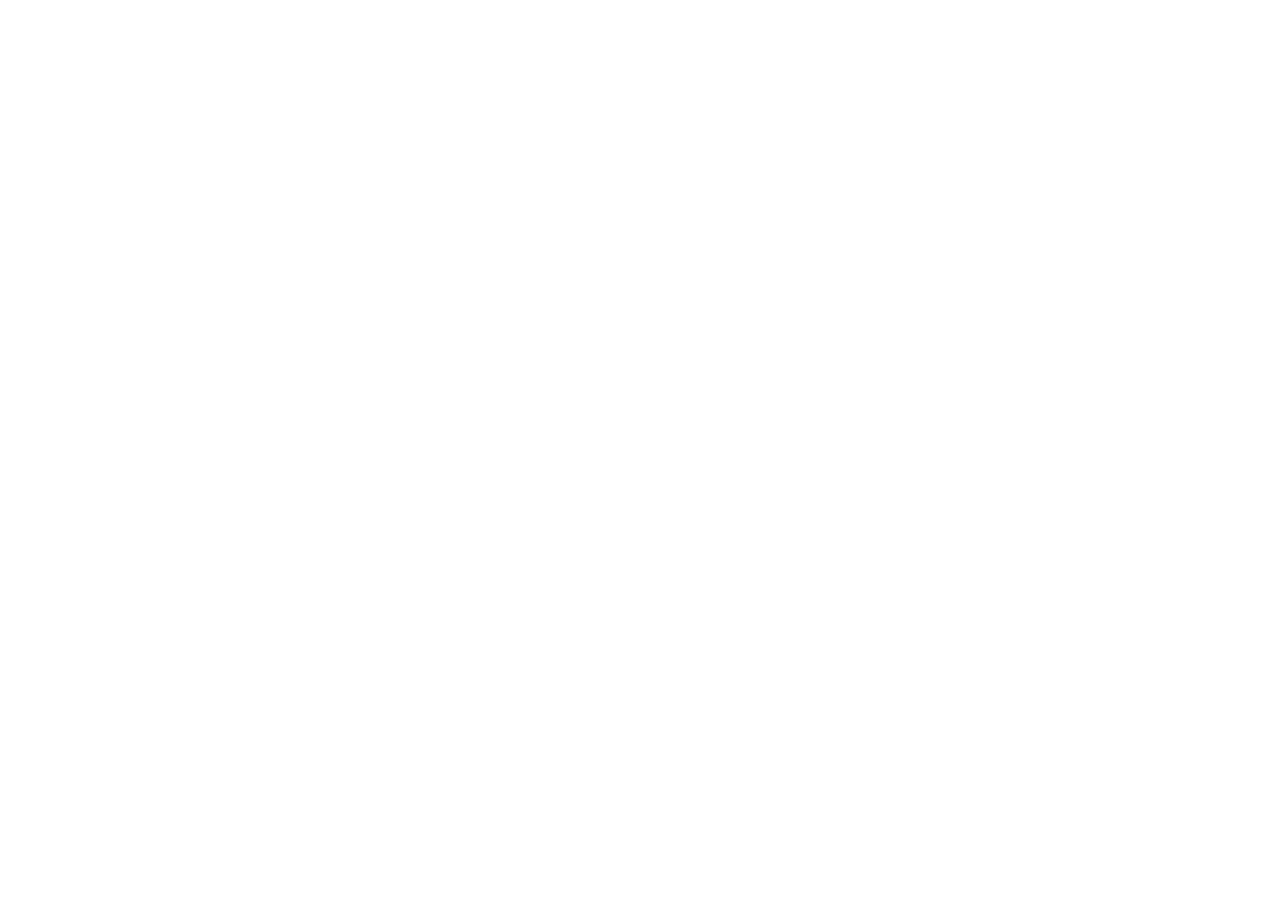
==== index.html @ 0492c98e "Updated CSS files" ====
<!DOCTYPE html>
<html lang="en">
    <head>
        <meta charset="UTF-8">
        <meta name="viewport" content="width=device-width, initial-scale=1.0">
        <title>Zodiac Type</title>
        <link rel="stylesheet" href="./css/normalize.css">
        <link rel="stylesheet" href="./css/screens.css">
    </head>
    <body>
        
        <script src="./js/zodiac.js"></script>
    </body>
</html>
---- css/screens.css ----
@font-face {
    font-family: Montserrat;
    src: url(../font/Montserrat.ttf);
}

* {
    box-sizing: border-box;
}

html {
    --background-color: #FFFBF0;
    --text-color:  #DB7D57;
}

h1, h2, h3, h4, p, button, ul, li, a {
    margin-block: 7px;
    font-family: Montserrat;
    color: var(--text-color);
}

h1 {
    font-size: 36px;
    font-weight: 800;
    line-height: 0.9;
}

h2 {
    font-size: 30px;
    font-weight: 600;
    line-height: 0.9;
}

h3 {
    font-size: 24px;
    font-weight: 500;
    line-height: 0.9;
}

h4 {
    font-size: 20px;
    font-weight: normal;
    line-height: 1;
}

p {
    font-size: 18px;
    font-weight: 300;
    line-height: 1;
}

li, a, button {
    font-size: 16px;
    font-weight: 500;
}
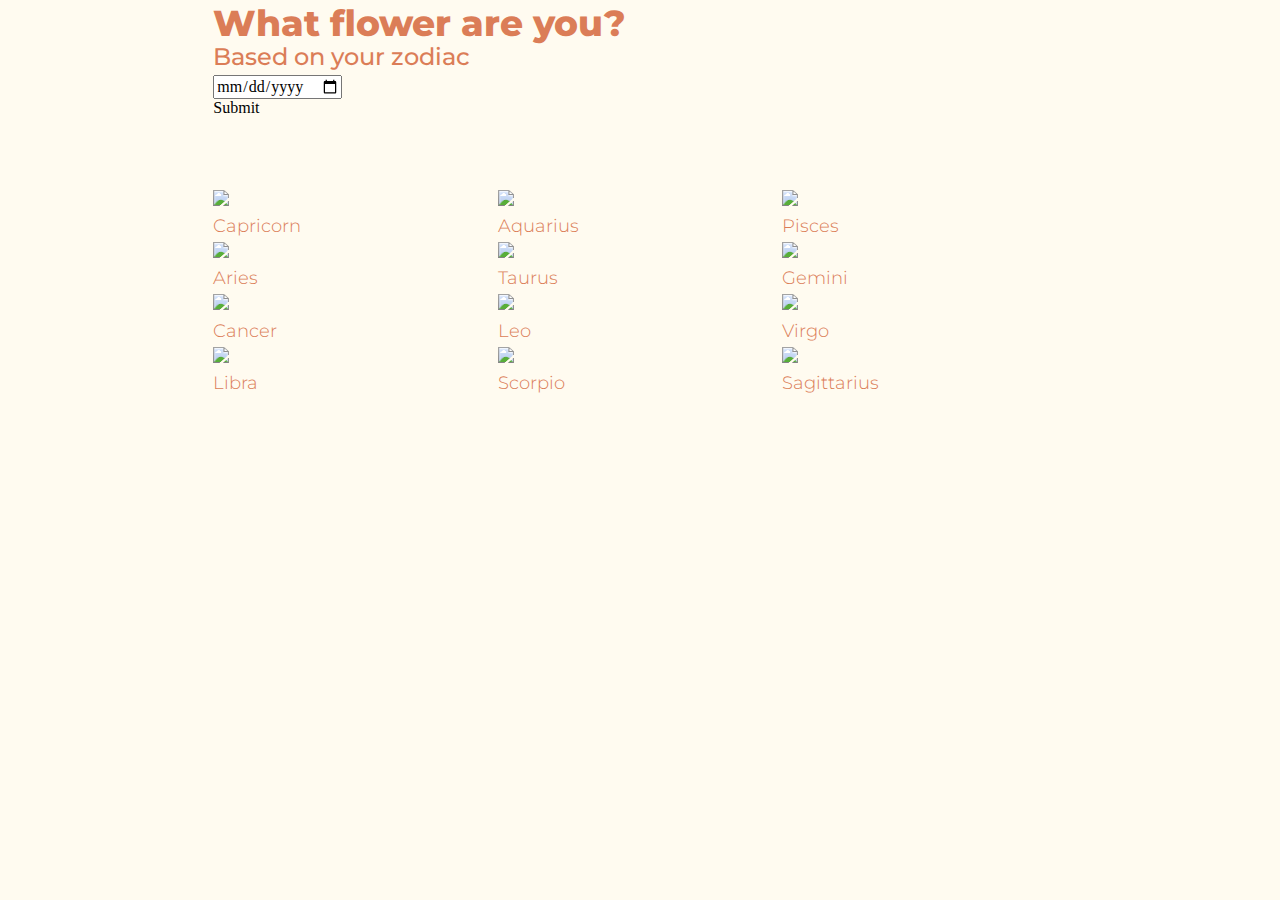
==== commit 51509d89: "Updated Interface" ====
--- a/index.html
+++ b/index.html
@@ -8,7 +8,29 @@
         <link rel="stylesheet" href="./css/screens.css">
     </head>
     <body>
-        
-        <script src="./js/zodiac.js"></script>
+        <main>
+            <section id="instructions"> 
+                <h1>What flower are you?</h1>
+                <h3>Based on your zodiac</h3>
+
+                <form>
+                    <div class="control">
+                        <input type="date" name="birthday" required>
+                    </div> 
+                    
+                    <div class="control">
+                        <button type="submit">Submit</button> 
+                    <div>
+
+                    <ul class="errors" hidden></ul> 
+                </form> 
+            </section>  
+               
+            <section id="zodiac-grid">
+            </section>
+
+        </main>
+    
+    <script src="./js/main.js"></script>
     </body>
 </html>--- a/css/screens.css
+++ b/css/screens.css
@@ -7,12 +7,16 @@
     box-sizing: border-box;
 }
 
+body {
+    background-color: var(--background-color);
+}
+
 html {
     --background-color: #FFFBF0;
     --text-color:  #DB7D57;
 }
 
-h1, h2, h3, h4, p, button, ul, li, a {
+h1, h2, h3, h4, p, ul, li, a {
     margin-block: 7px;
     font-family: Montserrat;
     color: var(--text-color);
@@ -51,4 +55,48 @@
 li, a, button {
     font-size: 16px;
     font-weight: 500;
+}
+
+/* reset button stylings */
+button {
+	background: none;
+	color: inherit;
+	border: none;
+	padding: 0;
+	font: inherit;
+	cursor: pointer;
+	outline: inherit;
+}
+
+main {
+    display: grid;
+    grid-template-columns: 1fr 4fr 1fr;
+    grid-template-rows: 1fr 3fr;
+
+    justify-content: center;
+    align-items: center;
+}
+
+#instructions {
+    grid-column-start: 2;
+    grid-row-start: 1;
+
+    justify-content: center;
+    align-items: center;
+}
+
+#zodiac-grid {
+    grid-column-start: 2;
+    grid-row-start: 2;
+
+    display: grid;
+    grid-template-columns: repeat(3, 1fr);
+    grid-template-rows: repeat(4, 1fr);
+
+    justify-content: center;
+    align-items: center;
+
+    img {
+        width: 100%;
+    }
 }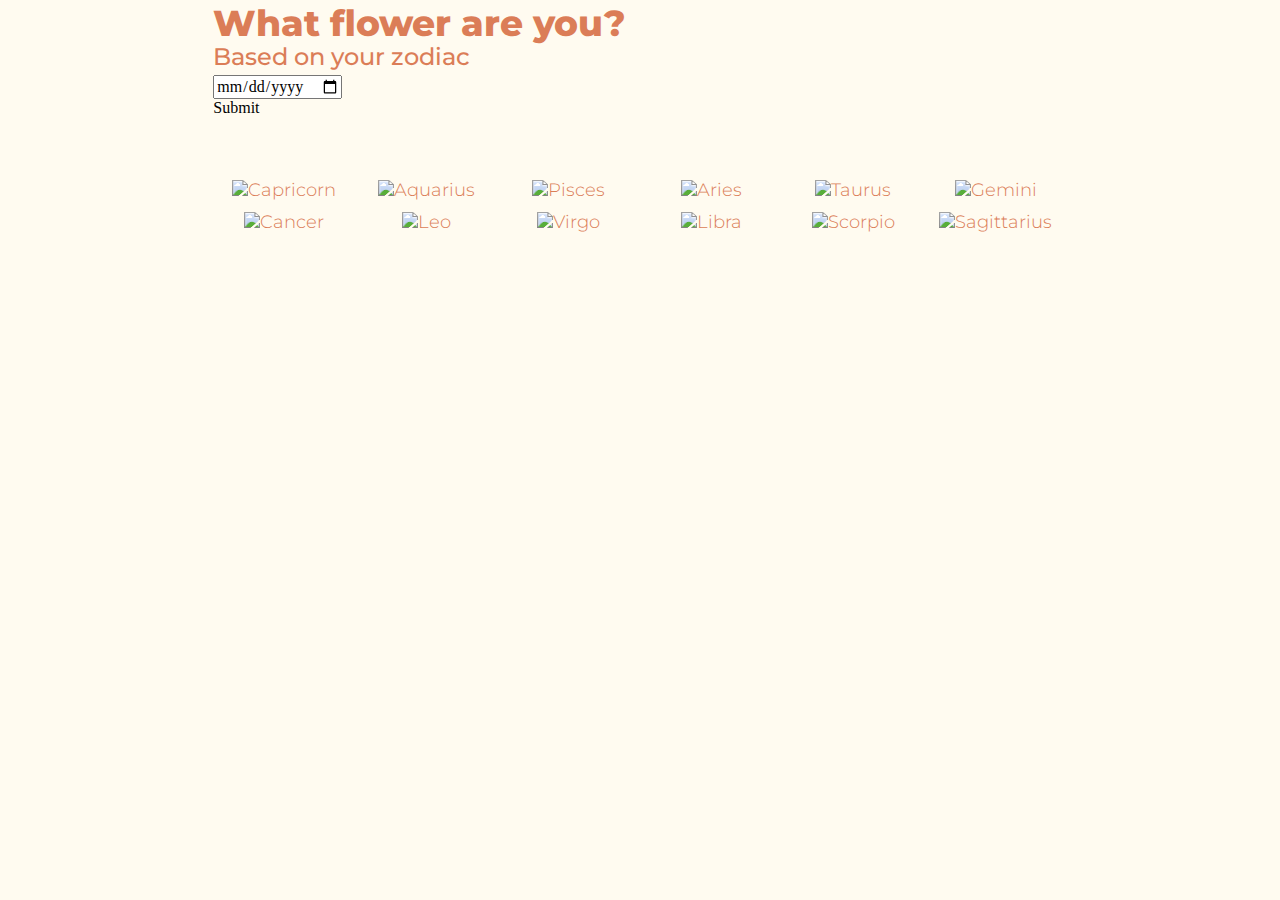
==== commit 02a240a4: "Form Works!!!" ====
--- a/index.html
+++ b/index.html
@@ -15,12 +15,13 @@
 
                 <form>
                     <div class="control">
+                        <!-- <label for="birthday">Birthday</label> -->
                         <input type="date" name="birthday" required>
                     </div> 
                     
                     <div class="control">
-                        <button type="submit">Submit</button> 
-                    <div>
+                         <button type="submit">Submit</button>
+                    </div>
 
                     <ul class="errors" hidden></ul> 
                 </form> 
--- a/css/screens.css
+++ b/css/screens.css
@@ -71,7 +71,7 @@
 main {
     display: grid;
     grid-template-columns: 1fr 4fr 1fr;
-    grid-template-rows: 1fr 3fr;
+    grid-template-rows: 2fr 3fr;
 
     justify-content: center;
     align-items: center;
@@ -90,8 +90,8 @@
     grid-row-start: 2;
 
     display: grid;
-    grid-template-columns: repeat(3, 1fr);
-    grid-template-rows: repeat(4, 1fr);
+    grid-template-columns: repeat(6, 1fr);
+    grid-template-rows: repeat(2, 1fr);
 
     justify-content: center;
     align-items: center;
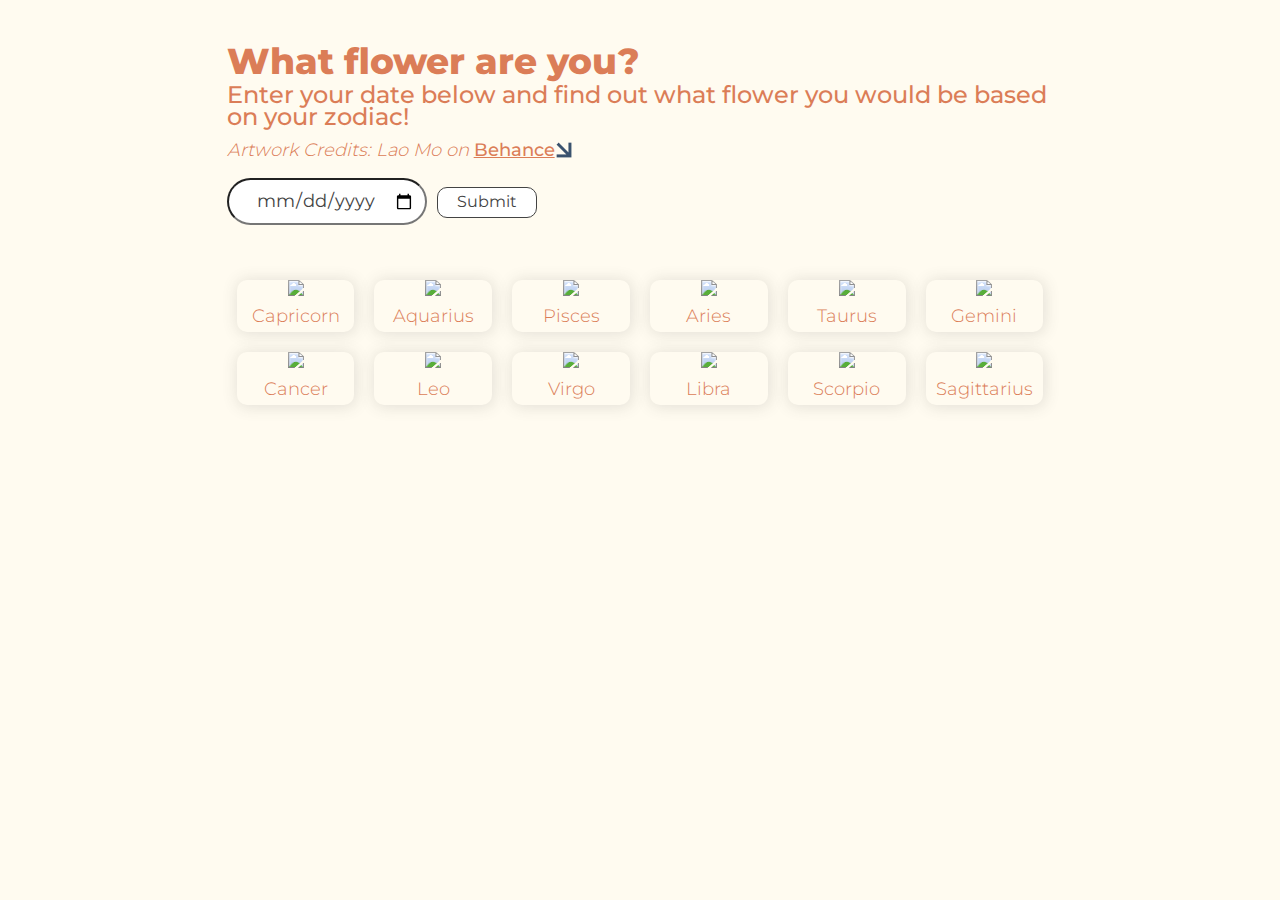
==== commit f7698ae8: "Added JS Functions to Buttons & Form" ====
--- a/index.html
+++ b/index.html
@@ -11,11 +11,13 @@
         <main>
             <section id="instructions"> 
                 <h1>What flower are you?</h1>
-                <h3>Based on your zodiac</h3>
-
+                <h3>Enter your date below and find out what flower you would be based on your zodiac!</h3>
+                <div class="inline-img">
+                    <p><em>Artwork Credits: Lao Mo on </em><a href="https://www.behance.net/LAOMO89" target="_blank">Behance</a></p>
+                    <img src="./images/arrow-icon.png">
+                </div>
                 <form>
                     <div class="control">
-                        <!-- <label for="birthday">Birthday</label> -->
                         <input type="date" name="birthday" required>
                     </div> 
                     
--- a/css/screens.css
+++ b/css/screens.css
@@ -14,9 +14,10 @@
 html {
     --background-color: #FFFBF0;
     --text-color:  #DB7D57;
+    --text-color-black: #434343;
 }
 
-h1, h2, h3, h4, p, ul, li, a {
+h1, h2, h3, h4, p, ul, li, a, input {
     margin-block: 7px;
     font-family: Montserrat;
     color: var(--text-color);
@@ -53,8 +54,16 @@
 }
 
 li, a, button {
-    font-size: 16px;
+    font-size: 18px;
     font-weight: 500;
+}
+
+li {
+    list-style: none;
+}
+
+em {
+    font-style: italic;
 }
 
 /* reset button stylings */
@@ -68,13 +77,63 @@
 	outline: inherit;
 }
 
+input[type=date] {
+    width: 200px;
+    border-radius: 30px;
+    padding: 10px;
+    margin-right: 10px;
+
+    text-align: center;
+    font-size: 18px;
+
+    color: var(--text-color-black);
+}
+
+button[type=submit] {
+    margin-block: 7px;
+    width: 100px;
+    border: 1px solid #434343;
+    border-radius: 10px;
+    padding: 5px;
+
+    background-color: white;
+    font-family: Montserrat;
+    color: var(--text-color-black);
+}
+
+.inline-img {
+    display: flex;
+    flex-direction: row;
+    flex-wrap: wrap;
+
+    align-items: center;
+    /* justify-content: center; */
+
+    margin: 5px auto;
+
+    img {
+        width: 18px;
+        height: 18px;
+    }
+}
+
+form {
+    display: flex;
+    flex-direction: row;
+    flex-wrap: wrap;
+    
+    align-items: baseline;
+}
+
 main {
     display: grid;
     grid-template-columns: 1fr 4fr 1fr;
-    grid-template-rows: 2fr 3fr;
+    grid-template-rows: 30% 70%;
+    column-gap: 20px;
 
     justify-content: center;
     align-items: center;
+    height: 100vh;
 }
 
 #instructions {
@@ -94,7 +153,7 @@
     grid-template-rows: repeat(2, 1fr);
 
     justify-content: center;
-    align-items: center;
+    align-self: start;
 
     img {
         width: 100%;
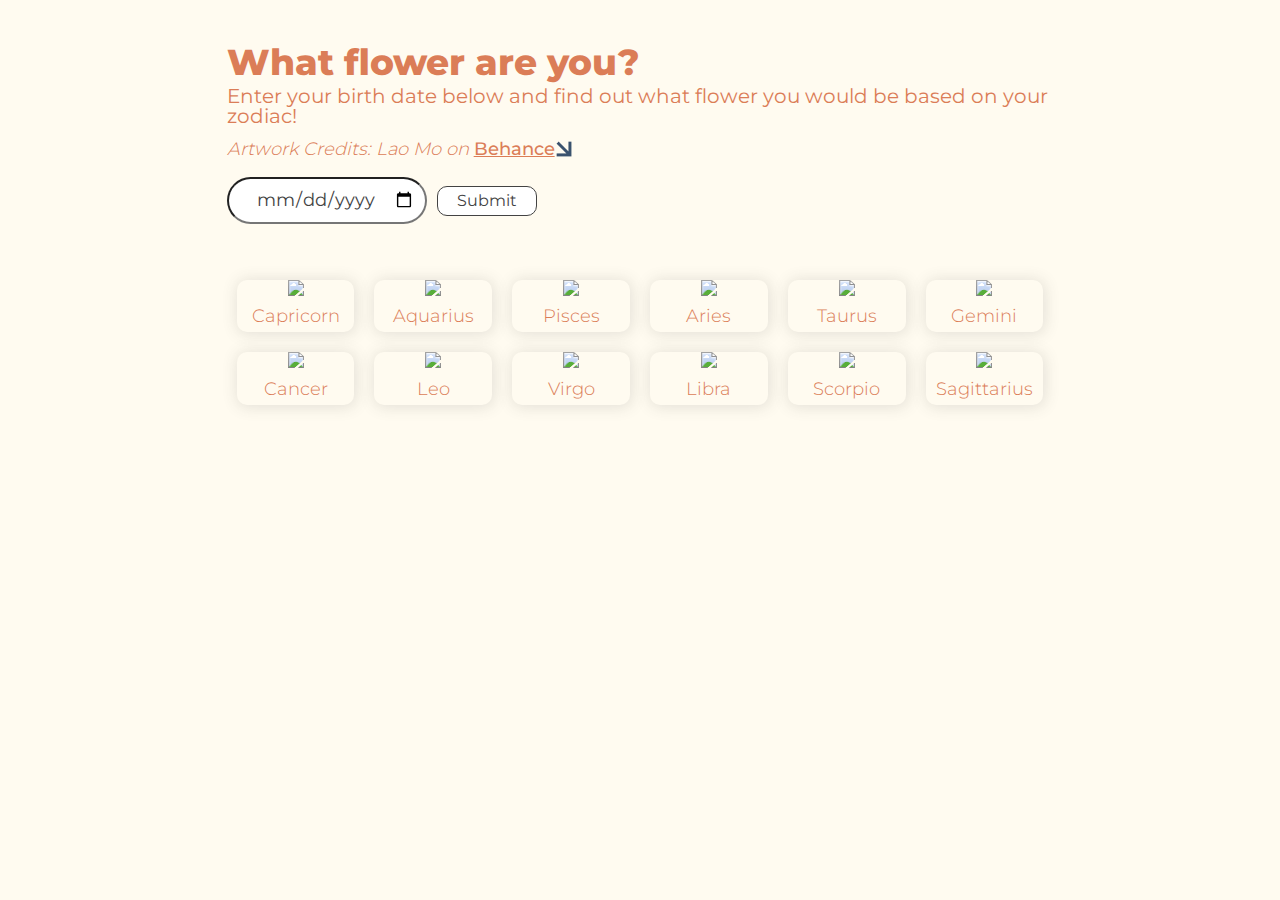
==== commit d2a07da6: "Added Audio & Buttons" ====
--- a/index.html
+++ b/index.html
@@ -11,7 +11,7 @@
         <main>
             <section id="instructions"> 
                 <h1>What flower are you?</h1>
-                <h3>Enter your date below and find out what flower you would be based on your zodiac!</h3>
+                <h4>Enter your birth date below and find out what flower you would be based on your zodiac!</h4>
                 <div class="inline-img">
                     <p><em>Artwork Credits: Lao Mo on </em><a href="https://www.behance.net/LAOMO89" target="_blank">Behance</a></p>
                     <img src="./images/arrow-icon.png">
@@ -32,8 +32,34 @@
             <section id="zodiac-grid">
             </section>
 
+            <div id="top_section">
+                    <div id="flower_img">
+                        <img alt="Flower associated with each zodiac">
+                    </div>
+            </div>
+            <div id="bottom_section">
+                <div id="flower_result_div">
+                    <h2></h2>
+                </div>
+
+                <div id="zodiac_name">
+                    <h4></h4>
+                </div>
+
+                <div id="zodiac_timeframe">
+                    <p></p>
+                </div>
+
+                <div id="description">
+                    <p>
+                </div>
+
+                <div id="song_rec">
+                </div>
+            </div>
+
         </main>
     
-    <script src="./js/main.js"></script>
+    <script src="main.js"></script>
     </body>
 </html>--- a/css/screens.css
+++ b/css/screens.css
@@ -158,4 +158,12 @@
     img {
         width: 100%;
     }
+}
+
+#top_section {
+    display: none;
+}
+
+#bottom_section {
+    display: none;
 }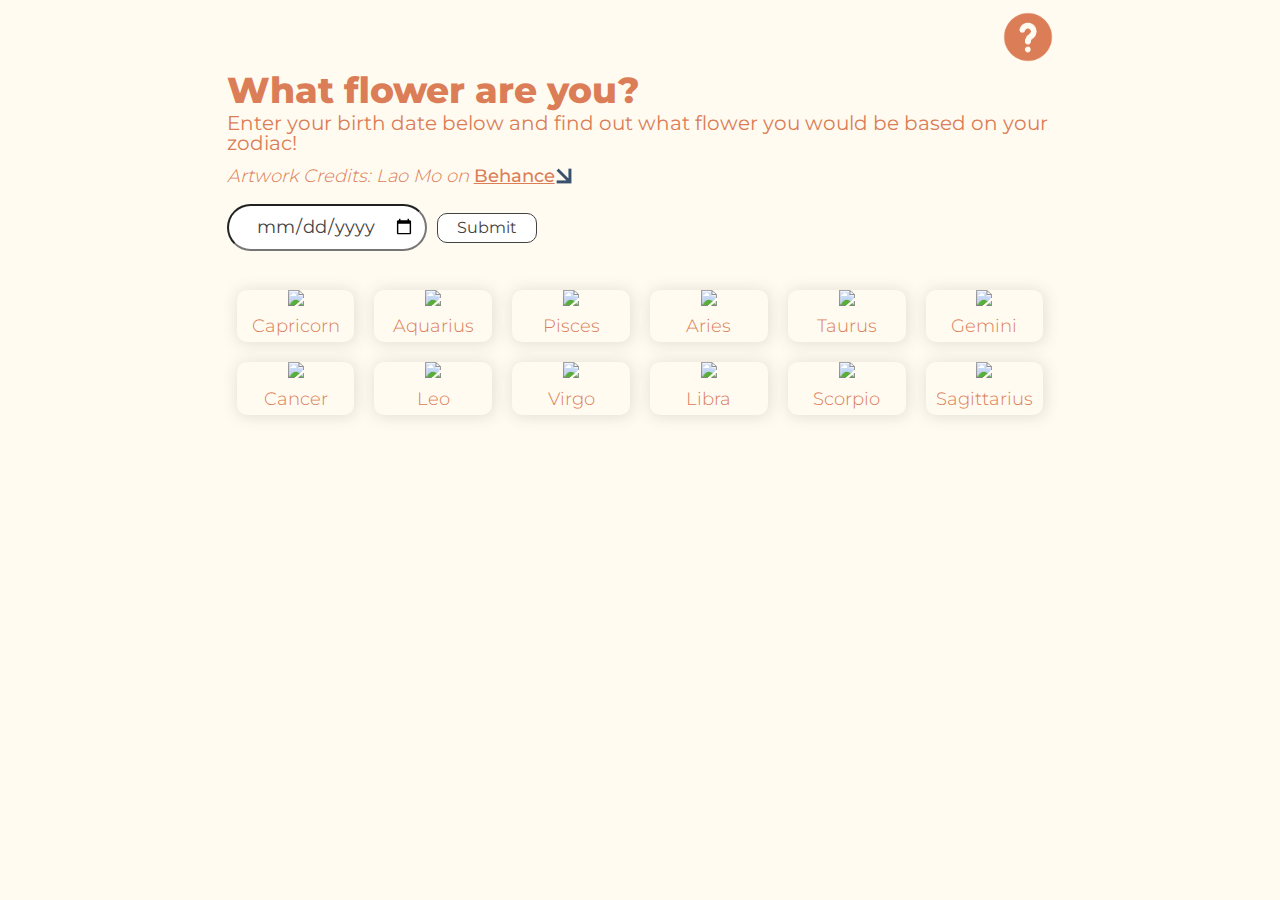
==== commit 667231bb: "🌟 Fixed Audio, Added a Help Button, Finalized JS" ====
--- a/index.html
+++ b/index.html
@@ -9,7 +9,12 @@
     </head>
     <body>
         <main>
+
             <section id="instructions"> 
+                <div id="help">
+                    <button id="help_button"><img src="./images/help_symbol.png"></button>
+                </div>
+
                 <h1>What flower are you?</h1>
                 <h4>Enter your birth date below and find out what flower you would be based on your zodiac!</h4>
                 <div class="inline-img">
@@ -18,7 +23,7 @@
                 </div>
                 <form>
                     <div class="control">
-                        <input type="date" name="birthday" required>
+                        <input type="date" name="date" required>
                     </div> 
                     
                     <div class="control">
@@ -33,25 +38,25 @@
             </section>
 
             <div id="top_section">
-                    <div id="flower_img">
+                    <div id="img_div">
                         <img alt="Flower associated with each zodiac">
                     </div>
             </div>
             <div id="bottom_section">
-                <div id="flower_result_div">
+                <div id="title">
                     <h2></h2>
                 </div>
 
-                <div id="zodiac_name">
+                <div id="subtitle">
                     <h4></h4>
                 </div>
 
-                <div id="zodiac_timeframe">
+                <div id="extra_information">
                     <p></p>
                 </div>
 
                 <div id="description">
-                    <p>
+                    <p></p>
                 </div>
 
                 <div id="song_rec">
--- a/css/screens.css
+++ b/css/screens.css
@@ -137,6 +137,8 @@
 }
 
 #instructions {
+    margin-block: 10px;
+
     grid-column-start: 2;
     grid-row-start: 1;
 
@@ -145,6 +147,8 @@
 }
 
 #zodiac-grid {
+    margin-block: 10px;
+    
     grid-column-start: 2;
     grid-row-start: 2;
 
@@ -166,4 +170,16 @@
 
 #bottom_section {
     display: none;
+}
+
+#help {
+    grid-column-start: 2;
+    grid-row-start: 1;
+
+    justify-self: end;
+    align-self: start;
+
+    img {
+        width: 50px;
+    }
 }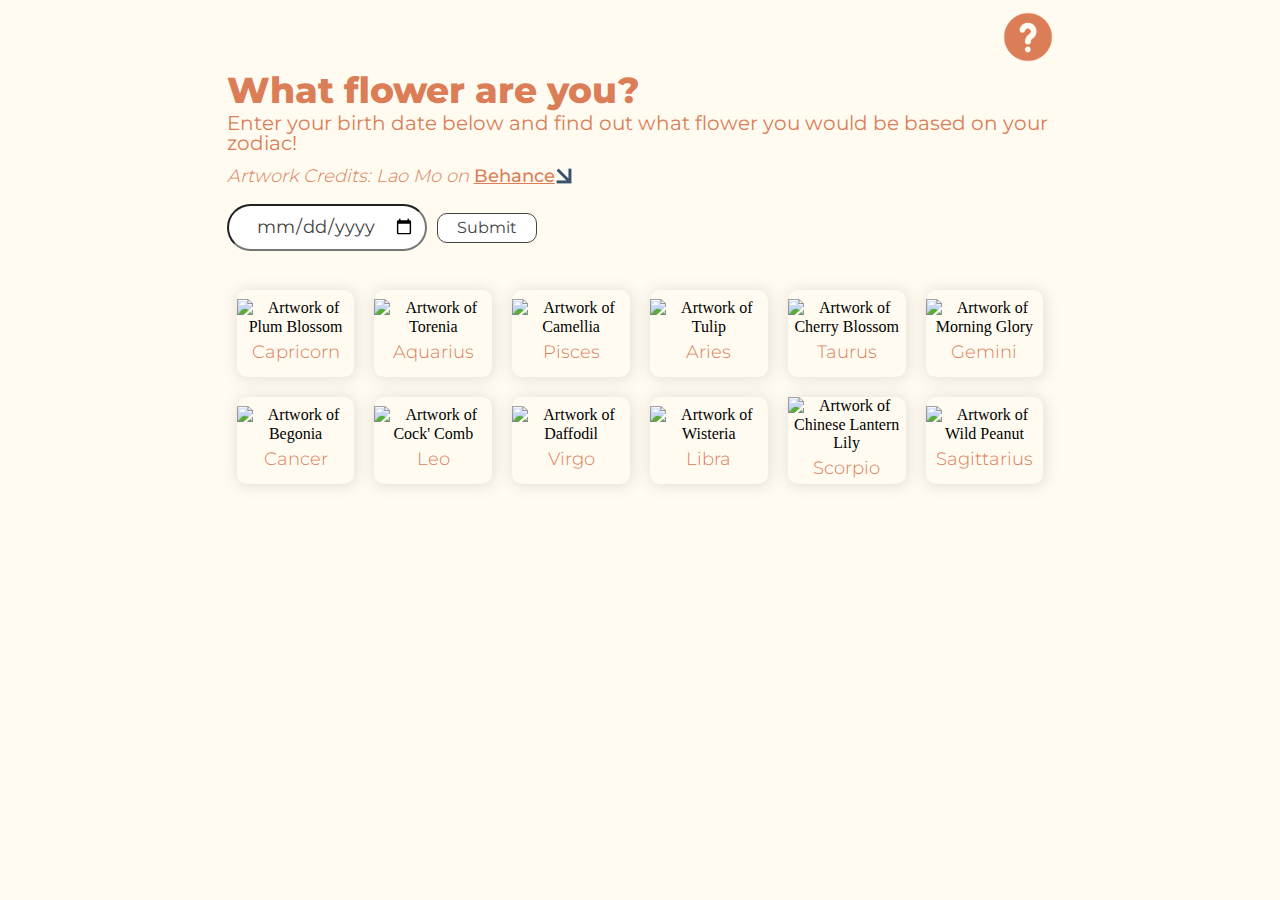
==== commit 68300a98: "Finalized Files" ====
--- a/index.html
+++ b/index.html
@@ -12,14 +12,14 @@
 
             <section id="instructions"> 
                 <div id="help">
-                    <button id="help_button"><img src="./images/help_symbol.png"></button>
+                    <button id="help_button"><img src="./images/help_symbol.png" alt="Question mark symbol"></button>
                 </div>
 
                 <h1>What flower are you?</h1>
                 <h4>Enter your birth date below and find out what flower you would be based on your zodiac!</h4>
                 <div class="inline-img">
                     <p><em>Artwork Credits: Lao Mo on </em><a href="https://www.behance.net/LAOMO89" target="_blank">Behance</a></p>
-                    <img src="./images/arrow-icon.png">
+                    <img src="./images/arrow-icon.png" alt="Arrow pointing to the bottom right">
                 </div>
                 <form>
                     <div class="control">
@@ -38,9 +38,9 @@
             </section>
 
             <div id="top_section">
-                    <div id="img_div">
-                        <img alt="Flower associated with each zodiac">
-                    </div>
+                <div id="img_div">
+                    <img src="./images/arrow-icon.png" alt="Filler image">
+                </div>
             </div>
             <div id="bottom_section">
                 <div id="title">
--- a/css/screens.css
+++ b/css/screens.css
@@ -110,11 +110,11 @@
     /* justify-content: center; */
 
     margin: 5px auto;
+}
 
-    img {
-        width: 18px;
-        height: 18px;
-    }
+.inline-img img {
+    width: 18px;
+    height: 18px;
 }
 
 form {
@@ -148,7 +148,7 @@
 
 #zodiac-grid {
     margin-block: 10px;
-    
+
     grid-column-start: 2;
     grid-row-start: 2;
 
@@ -158,10 +158,10 @@
 
     justify-content: center;
     align-self: start;
+}
 
-    img {
-        width: 100%;
-    }
+#zodiac-grid img {
+    width: 100%;
 }
 
 #top_section {
@@ -178,8 +178,8 @@
 
     justify-self: end;
     align-self: start;
+}
 
-    img {
-        width: 50px;
-    }
+#help img {
+    width: 50px;
 }